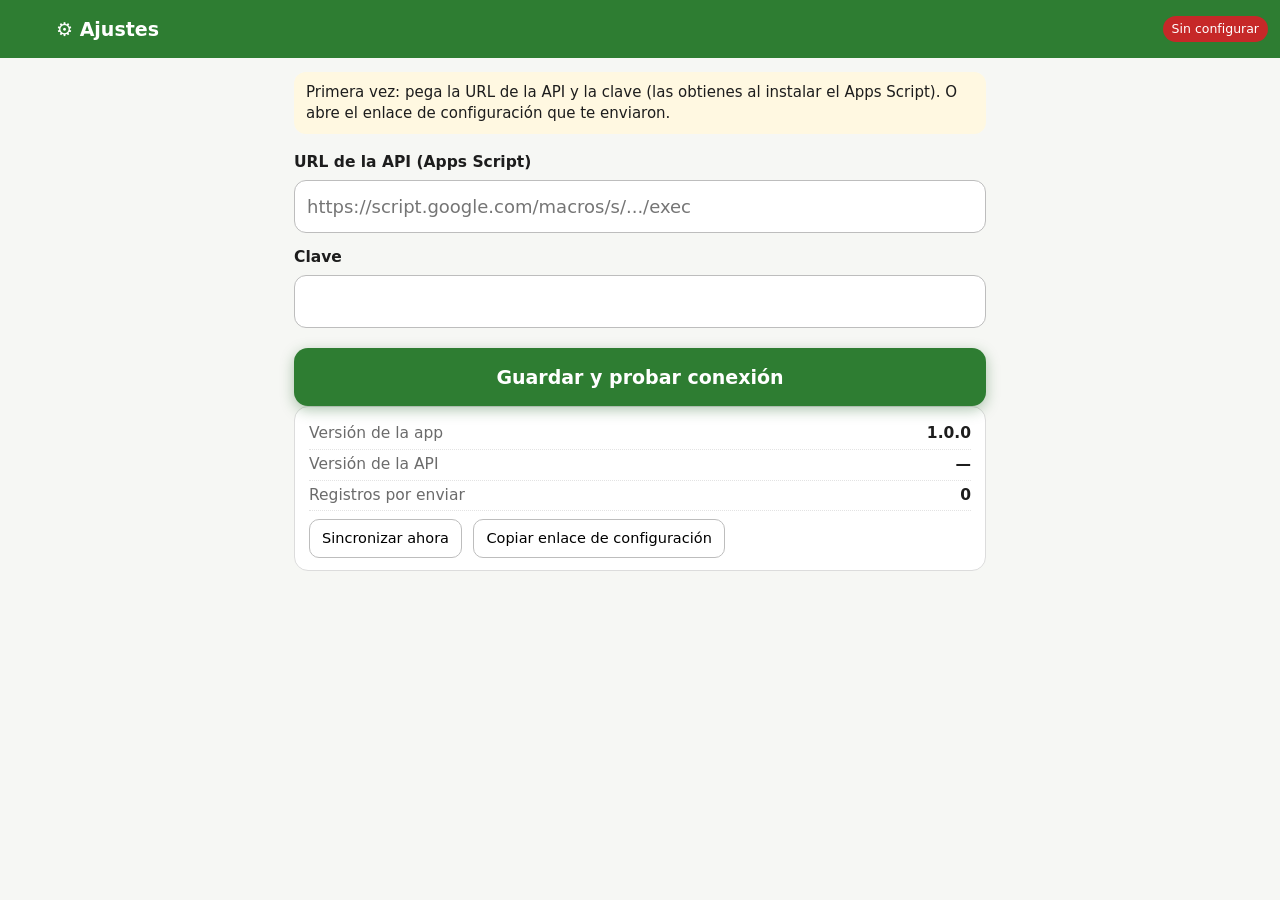
==== docs/index.html @ 318f416b "Mover la app a docs/ para publicar con GitHub Pages Co-Authored-By: Claude Opus 5.5 <noreply@anthrop" ====
<!DOCTYPE html>
<html lang="es">
<head>
  <meta charset="utf-8">
  <meta name="viewport" content="width=device-width, initial-scale=1, viewport-fit=cover">
  <meta name="theme-color" content="#2E7D32">
  <title>Campo de mango</title>
  <link rel="manifest" href="manifest.webmanifest">
  <link rel="icon" href="icon.svg" type="image/svg+xml">
  <link rel="apple-touch-icon" href="icon-192.png">
  <link rel="stylesheet" href="styles.css">
</head>
<body>
  <header class="barra">
    <button id="atras" class="atras" aria-label="Atrás">‹</button>
    <h1 id="titulo">Campo de mango</h1>
    <span id="estado" class="estado"></span>
  </header>
  <button id="nueva" class="nueva" hidden>Hay una nueva versión de la app · Tocar para actualizar</button>
  <main id="main"></main>
  <div id="toast" class="toast"></div>
  <script src="version.js"></script>
  <script src="forms.js"></script>
  <script src="app.js"></script>
</body>
</html>
---- docs/styles.css ----
:root {
  --verde: #2E7D32; --verde-osc: #1B5E20; --verde-cl: #E8F5E9;
  --mango: #F9A825; --mango-cl: #FFF8E1;
  --rojo: #C62828; --gris: #6b6b6b; --borde: #dcdcdc; --fondo: #f6f7f4;
}
* { box-sizing: border-box; -webkit-tap-highlight-color: transparent; }
html, body { margin: 0; background: var(--fondo); color: #1d1d1d; font: 17px/1.4 system-ui, -apple-system, "Segoe UI", Roboto, Arial, sans-serif; }
.barra { position: sticky; top: 0; z-index: 5; display: flex; align-items: center; gap: 8px; padding: 10px 12px; padding-top: max(10px, env(safe-area-inset-top)); background: var(--verde); color: #fff; }
.barra h1 { flex: 1; margin: 0; font-size: 19px; white-space: nowrap; overflow: hidden; text-overflow: ellipsis; }
.atras { background: none; border: 0; color: #fff; font-size: 34px; line-height: 1; width: 36px; padding: 0 0 4px; cursor: pointer; }
.estado { font-size: 12.5px; padding: 4px 9px; border-radius: 20px; background: rgba(255,255,255,.18); white-space: nowrap; }
.estado.ok { background: rgba(255,255,255,.22); }
.estado.off { background: #616161; }
.estado.proc { background: var(--mango); color: #3a2a00; }
.estado.mal { background: var(--rojo); }
[hidden] { display: none !important; }
.nueva { display: block; width: 100%; border: 0; padding: 12px; background: var(--mango); font-size: 15px; font-weight: 600; cursor: pointer; }
main { max-width: 720px; margin: 0 auto; padding: 14px 14px 90px; }
.sec { font-size: 14px; text-transform: uppercase; letter-spacing: .04em; color: var(--gris); margin: 20px 2px 10px; }
.grid { display: grid; grid-template-columns: repeat(2, 1fr); gap: 10px; }
@media (min-width: 560px) { .grid { grid-template-columns: repeat(3, 1fr); } }
.btn-grande { position: relative; display: flex; flex-direction: column; align-items: center; justify-content: center; gap: 6px; min-height: 104px; padding: 12px 8px; text-align: center; background: #fff; border: 1px solid var(--borde); border-radius: 16px; color: inherit; text-decoration: none; font-weight: 600; font-size: 16px; box-shadow: 0 1px 2px rgba(0,0,0,.05); }
.btn-grande:active { transform: scale(.98); background: var(--verde-cl); }
.btn-grande .ico { font-size: 34px; line-height: 1; }
.btn-grande.sec2 { min-height: 88px; font-size: 15px; }
.btn-grande.sec2 .ico { font-size: 26px; }
.badge { position: absolute; top: 8px; right: 10px; background: var(--rojo); color: #fff; border-radius: 12px; padding: 1px 8px; font-size: 13px; }
.lista-links { display: flex; flex-direction: column; background: #fff; border: 1px solid var(--borde); border-radius: 14px; overflow: hidden; }
.lista-links a { padding: 14px 16px; color: inherit; text-decoration: none; border-bottom: 1px solid #eee; }
.lista-links a:last-child { border-bottom: 0; }
.clima-mini { display: block; text-decoration: none; color: #3a2a00; background: linear-gradient(135deg, #FFE082, #FFF8E1); border-radius: 16px; padding: 14px 16px; }
.clima-t { font-size: 34px; font-weight: 700; }
.clima-t small { font-size: 18px; font-weight: 500; }
.pie { color: var(--gris); font-size: 13px; text-align: center; margin-top: 22px; }
.frm { display: flex; flex-direction: column; gap: 14px; }
.campo { display: flex; flex-direction: column; gap: 6px; }
.etq { font-weight: 600; font-size: 15.5px; }
.req { color: var(--rojo); }
input[type=text], input[type=number], input[type=date], input[type=url], select, textarea { width: 100%; font: inherit; font-size: 18px; padding: 13px 12px; border: 1px solid #bdbdbd; border-radius: 12px; background: #fff; color: inherit; }
input:focus, select:focus, textarea:focus { outline: 3px solid rgba(46,125,50,.25); border-color: var(--verde); }
.ops { display: flex; flex-wrap: wrap; gap: 8px; }
.op { font: inherit; font-size: 16px; padding: 11px 15px; border-radius: 22px; border: 1px solid #bdbdbd; background: #fff; cursor: pointer; }
.op.sel { background: var(--verde); border-color: var(--verde); color: #fff; font-weight: 600; }
.multi { display: flex; flex-direction: column; background: #fff; border: 1px solid #bdbdbd; border-radius: 12px; max-height: 320px; overflow: auto; }
.chk { display: flex; align-items: center; gap: 12px; padding: 12px; border-bottom: 1px solid #eee; font-size: 17px; }
.chk:last-child { border-bottom: 0; }
.chk input { width: 24px; height: 24px; accent-color: var(--verde); }
.chk.grande { border: 0; padding: 0; }
.foto-btn { display: flex; align-items: center; justify-content: center; min-height: 64px; border: 2px dashed #bdbdbd; border-radius: 12px; background: #fff; font-size: 17px; cursor: pointer; overflow: hidden; }
.foto-btn img { width: 100%; max-height: 240px; object-fit: cover; }
.total { background: var(--verde-cl); border-radius: 12px; padding: 12px 14px; font-size: 17px; margin-bottom: 10px; }
.guardar { position: sticky; bottom: 12px; font: inherit; font-size: 19px; font-weight: 700; padding: 16px; border: 0; border-radius: 14px; background: var(--verde); color: #fff; box-shadow: 0 4px 14px rgba(27,94,32,.35); cursor: pointer; margin-top: 6px; width: 100%; }
.guardar:active { background: var(--verde-osc); }
.ayuda { background: var(--mango-cl); border-radius: 12px; padding: 10px 12px; margin: 0 0 4px; font-size: 15px; }
.aviso { color: var(--gris); font-size: 14.5px; padding: 10px; background: #fff; border: 1px dashed #ccc; border-radius: 10px; }
.tarjeta { background: #fff; border: 1px solid var(--borde); border-radius: 14px; padding: 12px 14px; margin-bottom: 10px; }
.tarjeta h3 { margin: 0 0 8px; font-size: 17px; }
.tarjeta.tot { border: 2px solid var(--verde); }
.tarjeta.alerta { border-color: #ef9a9a; background: #fff6f6; }
.tarjeta.fila { display: flex; align-items: center; justify-content: space-between; gap: 10px; }
.kv { display: flex; justify-content: space-between; gap: 10px; padding: 4px 0; font-size: 15.5px; border-bottom: 1px dotted #e3e3e3; }
.kv:last-child { border-bottom: 0; }
.kv span:first-child { color: var(--gris); }
.det { color: var(--gris); font-size: 14px; margin-top: 4px; }
.der { margin-left: auto; text-align: right; }
.grande { font-size: 18px; font-weight: 700; }
.pos { color: var(--verde); } .neg { color: var(--rojo); }
.tag { display: inline-block; background: var(--rojo); color: #fff; font-size: 12px; border-radius: 10px; padding: 1px 8px; margin-left: 6px; font-weight: 600; }
.tag.proc { background: var(--mango); color: #3a2a00; }
.err { color: var(--rojo); font-size: 14px; margin-top: 6px; }
.mini { font: inherit; font-size: 14.5px; padding: 8px 12px; border-radius: 10px; border: 1px solid #bdbdbd; background: #fff; margin: 8px 6px 0 0; cursor: pointer; }
.vacio { text-align: center; color: var(--gris); padding: 40px 10px; }
.tabs { display: flex; gap: 6px; overflow-x: auto; padding-bottom: 10px; margin-bottom: 6px; }
.tabs a { flex: none; padding: 8px 12px; border-radius: 18px; background: #fff; border: 1px solid var(--borde); color: inherit; text-decoration: none; font-size: 14.5px; }
.tabs a.sel { background: var(--verde); color: #fff; border-color: var(--verde); }
.tabla { width: 100%; border-collapse: collapse; background: #fff; border-radius: 12px; overflow: hidden; font-size: 15px; }
.tabla th, .tabla td { padding: 9px 8px; border-bottom: 1px solid #eee; text-align: right; }
.tabla th:first-child, .tabla td:first-child { text-align: left; }
.tabla th { background: var(--verde-cl); }
.toast { position: fixed; left: 50%; bottom: 24px; transform: translate(-50%, 40px); opacity: 0; background: #222; color: #fff; padding: 12px 18px; border-radius: 12px; font-size: 15.5px; transition: .25s; z-index: 10; max-width: 90vw; text-align: center; pointer-events: none; }
.toast.ver { opacity: 1; transform: translate(-50%, 0); }
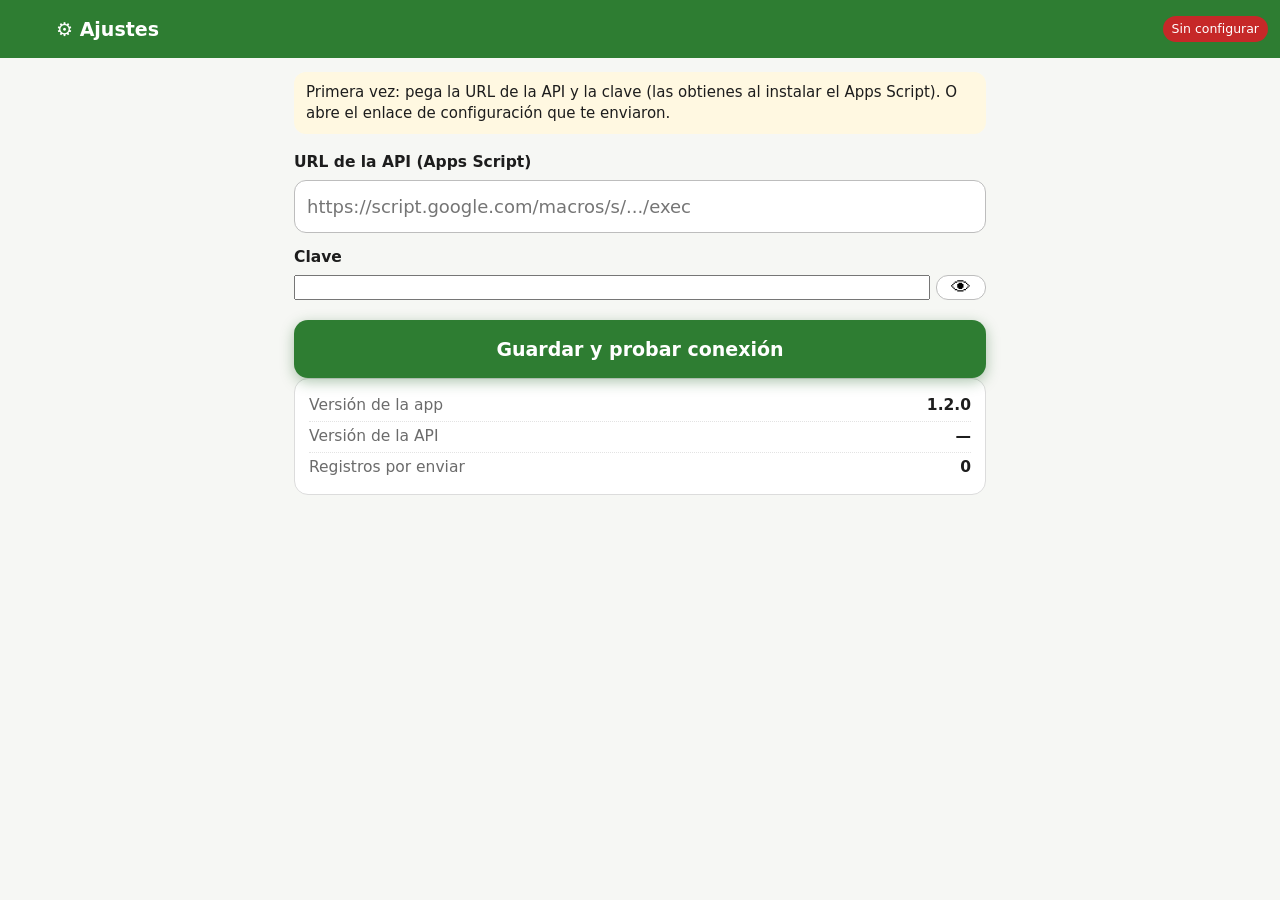
==== commit 1f5b15e8: "v1.2.0: Tablero y reportes con filtros, clima y alertas (API 1.1.0) Co-Authored-By: Claude Opus 5.5 " ====
--- a/docs/index.html
+++ b/docs/index.html
@@ -22,5 +22,6 @@
   <script src="version.js"></script>
   <script src="forms.js"></script>
   <script src="app.js"></script>
+  <script src="tablero.js"></script>
 </body>
 </html>
--- a/docs/styles.css
+++ b/docs/styles.css
@@ -79,3 +79,56 @@
 .tabla th { background: var(--verde-cl); }
 .toast { position: fixed; left: 50%; bottom: 24px; transform: translate(-50%, 40px); opacity: 0; background: #222; color: #fff; padding: 12px 18px; border-radius: 12px; font-size: 15.5px; transition: .25s; z-index: 10; max-width: 90vw; text-align: center; pointer-events: none; }
 .toast.ver { opacity: 1; transform: translate(-50%, 0); }
+.capa { position: fixed; inset: 0; background: rgba(0,0,0,.45); display: flex; align-items: center; justify-content: center; z-index: 20; padding: 20px; }
+.modal { background: #fff; border-radius: 16px; padding: 18px; width: 100%; max-width: 360px; display: flex; flex-direction: column; gap: 12px; }
+.modal h3 { margin: 0; font-size: 18px; }
+.modal input { width: 100%; font-size: 24px; letter-spacing: .3em; text-align: center; padding: 12px; border: 1px solid #bdbdbd; border-radius: 12px; }
+.modal-bts { display: flex; gap: 8px; align-items: center; justify-content: flex-end; }
+.guardar.chico { position: static; width: auto; padding: 12px 20px; font-size: 17px; margin: 0; }
+.con-ojo { display: flex; gap: 6px; }
+.con-ojo input { flex: 1; }
+.ojo { font-size: 20px; border: 1px solid #bdbdbd; background: #fff; border-radius: 12px; padding: 0 14px; cursor: pointer; }
+.mini.centro { display: block; text-align: center; text-decoration: none; color: inherit; }
+/* ---------- Tablero ---------- */
+.btn-grande.destacado { grid-column: 1 / -1; flex-direction: row; min-height: 70px; background: var(--verde); color: #fff; border-color: var(--verde); font-size: 17px; }
+.filtros { display: flex; flex-direction: column; gap: 8px; background: #fff; border: 1px solid var(--borde); border-radius: 14px; padding: 10px; margin-bottom: 12px; }
+.filtros select { font-size: 16px; padding: 10px; }
+.filtros > select { display: inline-block; }
+.rango { display: flex; align-items: center; gap: 6px; } .rango input { font-size: 15px; padding: 9px; }
+.chips { display: flex; flex-wrap: wrap; gap: 6px; }
+.chip { display: inline-flex; align-items: center; gap: 6px; font: inherit; font-size: 14.5px; padding: 7px 11px; border-radius: 18px; border: 1px solid #c8c8c8; background: #fff; color: var(--gris); cursor: pointer; }
+.chip i { width: 10px; height: 10px; border-radius: 50%; opacity: .35; }
+.chip.sel { color: #0b0b0b; border-color: #0b0b0b; font-weight: 600; } .chip.sel i { opacity: 1; }
+.chip.todos { border-style: dashed; }
+.mini-chk { border: 0; padding: 4px 0 0; font-size: 14.5px; gap: 8px; } .mini-chk input { width: 20px; height: 20px; }
+.heroe { text-align: center; padding: 18px 14px; } .heroe span { color: var(--gris); font-size: 15px; }
+.heroe b { display: block; font-size: 48px; line-height: 1.1; margin: 4px 0; letter-spacing: -0.02em; }
+.heroe small { font-size: 15px; color: var(--gris); }
+.kpis { display: grid; grid-template-columns: repeat(2, 1fr); gap: 8px; margin-bottom: 10px; }
+@media (min-width: 560px) { .kpis { grid-template-columns: repeat(4, 1fr); } }
+.kpi { background: #fff; border: 1px solid var(--borde); border-radius: 12px; padding: 10px 12px; display: flex; flex-direction: column; gap: 2px; }
+.kpi span { color: var(--gris); font-size: 13.5px; } .kpi b { font-size: 19px; } .kpi small { color: var(--gris); font-size: 12.5px; }
+.kpi.mal b { color: var(--rojo); }
+.delta { display: inline-block; font-size: 12.5px; font-weight: 600; } .delta.bien { color: #006300; } .delta.mal { color: #c62828; }
+.graf-card h3 { margin: 0; } .graf-cab { display: flex; justify-content: space-between; align-items: flex-start; gap: 8px; margin-bottom: 8px; }
+.graf-cab .mini { margin: 0; flex: none; }
+.graf { display: block; overflow: visible; touch-action: pan-y; }
+.graf text { font-family: system-ui, -apple-system, "Segoe UI", sans-serif; }
+.graf .t1 { font-size: 13px; fill: #0b0b0b; font-weight: 600; } .graf .t2 { font-size: 13px; fill: #52514e; }
+.graf .eje { font-size: 11px; fill: #898781; font-variant-numeric: tabular-nums; }
+.graf .hit { cursor: pointer; } .graf .hit:hover path { opacity: .85; }
+.leyenda { display: flex; flex-wrap: wrap; gap: 12px; font-size: 13.5px; color: #52514e; margin-bottom: 6px; }
+.leyenda i { display: inline-block; width: 12px; height: 12px; border-radius: 3px; margin-right: 5px; vertical-align: -1px; }
+.tip { position: fixed; display: none; z-index: 30; background: #fff; color: #0b0b0b; border: 1px solid rgba(11,11,11,.12); box-shadow: 0 6px 20px rgba(0,0,0,.15); border-radius: 10px; padding: 8px 10px; font-size: 13.5px; max-width: 260px; pointer-events: none; }
+.alertas h3 { margin: 0 0 6px; } .alertas.ok { color: #006300; font-weight: 600; }
+.alerta-f { display: flex; gap: 10px; align-items: center; padding: 9px 4px; border-bottom: 1px solid #eee; color: inherit; text-decoration: none; font-size: 15px; }
+.alerta-f:last-child { border-bottom: 0; } .ico-al { font-size: 20px; }
+.alerta-f.serio { color: #8a2a12; }
+.acciones-tab { display: flex; justify-content: center; gap: 8px; }
+.vacio.chico { padding: 14px; font-size: 14.5px; }
+.tabla td { font-variant-numeric: tabular-nums; }
+.graf-card .tabla { font-size: 13.5px; }
+.fila2 { display: grid; grid-template-columns: 1fr 1fr; gap: 8px; }
+.tabla-scroll { overflow-x: auto; }
+.tabla-scroll .tabla td, .tabla-scroll .tabla th { white-space: nowrap; }
+.mini-chk small.det { display: inline; margin: 0; font-size: 13px; }
